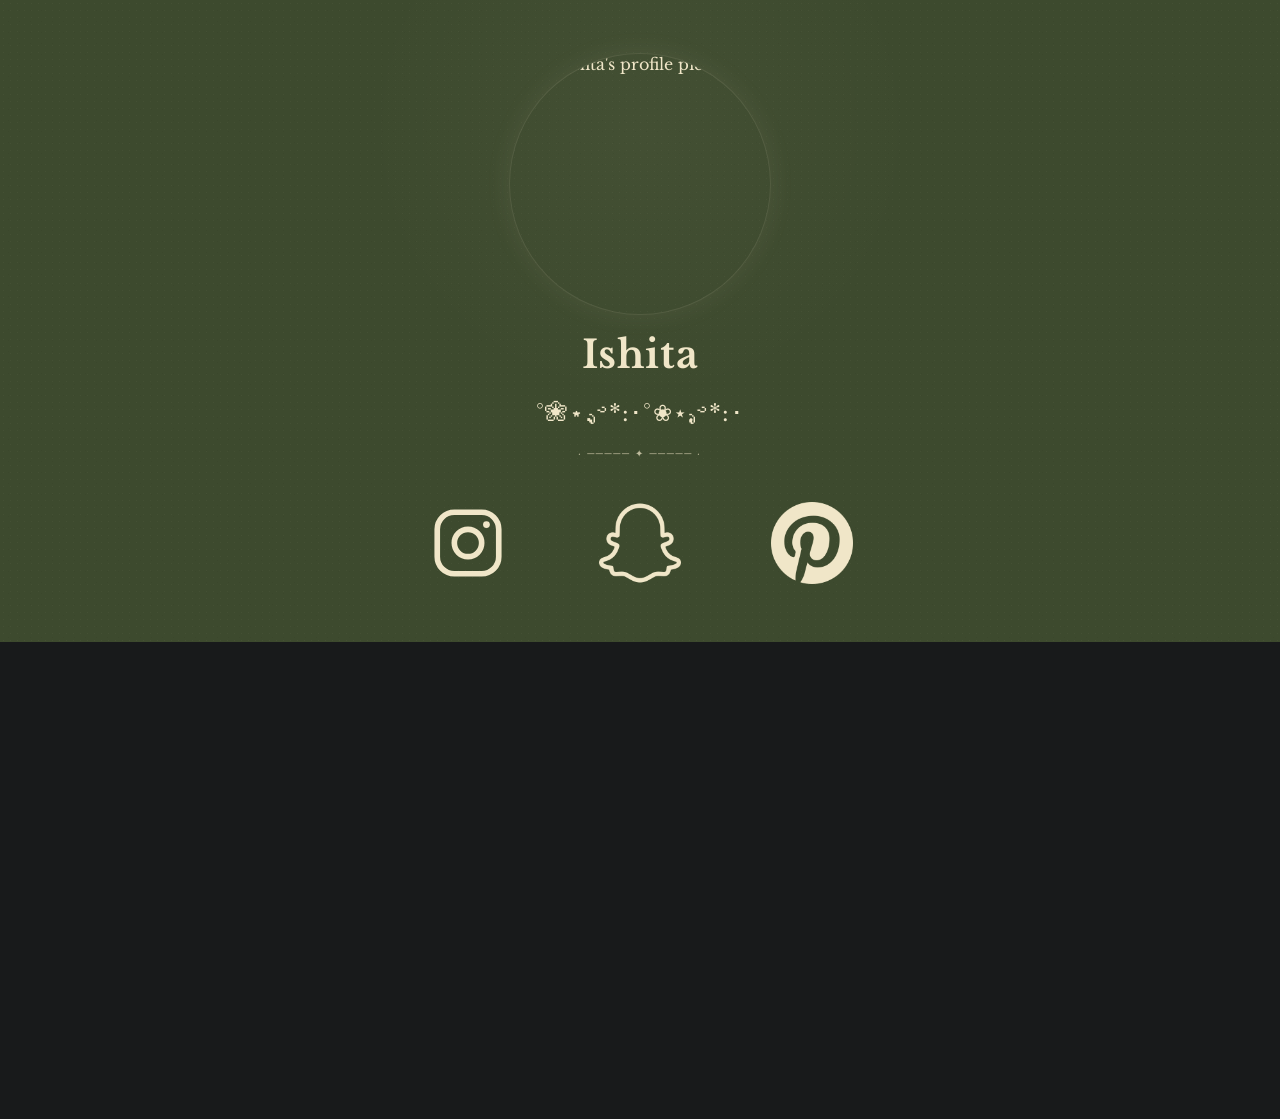
==== ishita.html @ b35d880c "Add Ishita's separate social page" ====
<!DOCTYPE html>
<html lang="en">
<head>
  <meta charset="UTF-8">
  <meta name="viewport" content="width=device-width, initial-scale=1.0">
  <meta name="theme-color" content="#3D4A2E">
  <meta name="description" content="Ishita's social links">
  <title>Ishita — Socials</title>
  <link rel="stylesheet" href="style.css">
</head>
<body>
  <main class="page">
    <section class="hero">
      <img class="profile" src="ishita-profile.jpg" alt="Ishita's profile picture">
      <h1>Ishita</h1>
      <p class="handle">°❀⋆.ೃ࿔*:･°❀⋆.ೃ࿔*:･</p>
      <nav class="socials" aria-label="Social media links">
        <a class="social-link" href="https://www.instagram.com/ishitaaa.36/" target="_blank" rel="noopener noreferrer" aria-label="Instagram">
          <svg viewBox="0 0 24 24" aria-hidden="true">
            <rect x="3" y="3" width="18" height="18" rx="5"></rect>
            <circle cx="12" cy="12" r="4"></circle>
            <circle class="dot" cx="17.4" cy="6.6" r="1"></circle>
          </svg>
        </a>
        <a class="social-link" href="https://www.snapchat.com/add/ishitakc2007" target="_blank" rel="noopener noreferrer" aria-label="Snapchat">
          <img src="snapchat.png" alt="" aria-hidden="true">
        </a>
        <a class="social-link" href="https://www.pinterest.com/ishitakc05/" target="_blank" rel="noopener noreferrer" aria-label="Pinterest">
          <img src="pinterest.png" alt="" aria-hidden="true">
        </a>
      </nav>
    </section>
    <section class="bottom" aria-hidden="true"></section>
  </main>
</body>
</html>
---- style.css ----
@import url('https://fonts.googleapis.com/css2?family=Libre+Baskerville:wght@400;700&display=swap');

:root {
  --green: #3D4A2E;
  --yellow: #F0E6C8;
  --black: #181A1B;
}

* {
  box-sizing: border-box;
}

html,
body {
  margin: 0;
  min-height: 100%;
  background: var(--black);
}

body {
  min-height: 100vh;
  color: var(--yellow);
  font-family: 'Libre Baskerville', Georgia, serif;
  overflow-x: hidden;
}

.page {
  min-height: 100vh;
  display: flex;
  flex-direction: column;
}

/* Upper profile area */
.hero {
  min-height: 47vh;
  padding: clamp(44px, 6vh, 78px) 20px 58px;
  background:
    radial-gradient(circle at 50% 20%, rgba(240, 230, 200, 0.035), transparent 34%),
    var(--green);
  display: flex;
  flex-direction: column;
  align-items: center;
  text-align: center;
  position: relative;
  isolation: isolate;
}

/* Very subtle paper/grain texture without requiring another image asset. */
.hero::after {
  content: "";
  position: absolute;
  inset: 0;
  z-index: -1;
  opacity: 0.055;
  pointer-events: none;
  background-image:
    radial-gradient(rgba(240, 230, 200, 0.7) 0.45px, transparent 0.55px),
    radial-gradient(rgba(0, 0, 0, 0.55) 0.4px, transparent 0.5px);
  background-size: 7px 7px, 11px 11px;
  background-position: 0 0, 3px 5px;
}

.profile {
  width: clamp(180px, 23vw, 260px);
  height: clamp(180px, 23vw, 260px);
  border-radius: 50%;
  object-fit: cover;
  display: block;
  box-shadow:
    0 0 0 1px rgba(240, 230, 200, 0.08),
    0 0 28px rgba(240, 230, 200, 0.075);
  animation: profileIn 650ms cubic-bezier(.2, .75, .25, 1) both;
}

h1 {
  margin: 20px 0 0;
  font-size: clamp(30px, 3vw, 43px);
  line-height: 1.1;
  font-weight: 700;
  letter-spacing: 0.02em;
  animation: contentIn 550ms 120ms cubic-bezier(.2, .75, .25, 1) both;
}

.handle {
  margin: 24px 0 0;
  font-size: clamp(17px, 1.8vw, 25px);
  line-height: 1.2;
  letter-spacing: 0.05em;
  font-weight: 400;
  white-space: nowrap;
  animation: contentIn 550ms 220ms cubic-bezier(.2, .75, .25, 1) both;
}

/* Small decorative separator */
.handle::after {
  content: "· ───── ✦ ───── ·";
  display: block;
  margin-top: 20px;
  font-size: 10px;
  letter-spacing: 0.16em;
  opacity: 0.72;
}

/* Social buttons */
.socials {
  display: flex;
  align-items: center;
  justify-content: center;
  gap: clamp(46px, 7vw, 90px);
  margin-top: 42px;
  animation: iconsIn 600ms 330ms cubic-bezier(.2, .75, .25, 1) both;
}

.social-link {
  width: 82px;
  height: 82px;
  display: grid;
  place-items: center;
  color: var(--yellow);
  text-decoration: none;
  border-radius: 50%;
  transition:
    transform 180ms ease,
    opacity 180ms ease,
    filter 180ms ease;
}

.social-link:hover {
  transform: translateY(-4px) scale(1.045);
  opacity: 0.9;
  filter: drop-shadow(0 5px 9px rgba(240, 230, 200, 0.10));
}

.social-link:active {
  transform: scale(0.95);
}

.social-link:focus-visible {
  outline: 1px solid var(--yellow);
  outline-offset: 7px;
}

.social-link svg {
  width: 100%;
  height: 100%;
  fill: none;
  stroke: currentColor;
  stroke-width: 1.65;
  stroke-linecap: round;
  stroke-linejoin: round;
}

.social-link svg .dot {
  fill: currentColor;
  stroke: none;
}

.social-link img {
  width: 100%;
  height: 100%;
  object-fit: contain;
  display: block;
}

/* Lower black area */
.bottom {
  flex: 1;
  min-height: 53vh;
  background: var(--black);
}

/* Entrance animations */
@keyframes profileIn {
  from {
    opacity: 0;
    transform: translateY(12px) scale(0.97);
  }
  to {
    opacity: 1;
    transform: translateY(0) scale(1);
  }
}

@keyframes contentIn {
  from {
    opacity: 0;
    transform: translateY(9px);
  }
  to {
    opacity: 1;
    transform: translateY(0);
  }
}

@keyframes iconsIn {
  from {
    opacity: 0;
    transform: translateY(12px);
  }
  to {
    opacity: 1;
    transform: translateY(0);
  }
}

@media (max-width: 600px) {
  .hero {
    min-height: 47vh;
    padding-top: 42px;
    padding-bottom: 50px;
  }

  .profile {
    width: 190px;
    height: 190px;
  }

  h1 {
    margin-top: 18px;
    font-size: 31px;
  }

  .handle {
    margin-top: 23px;
    font-size: 17px;
  }

  .handle::after {
    margin-top: 17px;
  }

  .socials {
    gap: 36px;
    margin-top: 38px;
  }

  .social-link {
    width: 72px;
    height: 72px;
  }
}

@media (max-width: 380px) {
  .socials {
    gap: 22px;
  }

  .social-link {
    width: 66px;
    height: 66px;
  }
}

@media (prefers-reduced-motion: reduce) {
  .profile,
  h1,
  .handle,
  .socials {
    animation: none;
  }

  .social-link {
    transition: none;
  }
}
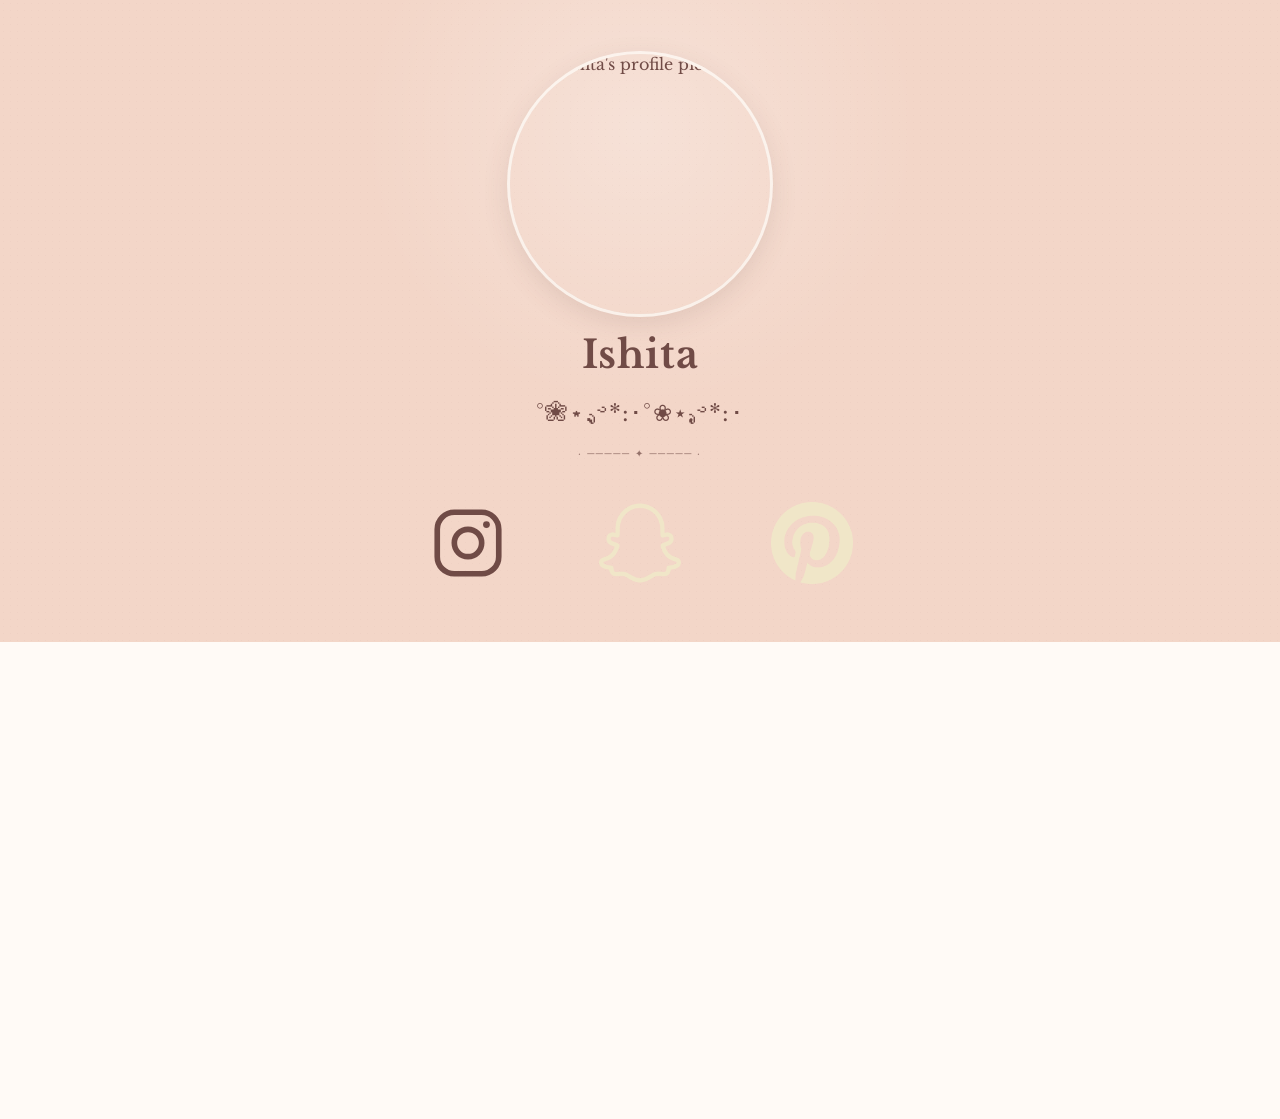
==== commit c9672c4c: "Use Ishita's dedicated stylesheet" ====
--- a/ishita.html
+++ b/ishita.html
@@ -3,10 +3,10 @@
 <head>
   <meta charset="UTF-8">
   <meta name="viewport" content="width=device-width, initial-scale=1.0">
-  <meta name="theme-color" content="#3D4A2E">
+  <meta name="theme-color" content="#F3D6C8">
   <meta name="description" content="Ishita's social links">
   <title>Ishita — Socials</title>
-  <link rel="stylesheet" href="style.css">
+  <link rel="stylesheet" href="ishita.css">
 </head>
 <body>
   <main class="page">
@@ -16,18 +16,10 @@
       <p class="handle">°❀⋆.ೃ࿔*:･°❀⋆.ೃ࿔*:･</p>
       <nav class="socials" aria-label="Social media links">
         <a class="social-link" href="https://www.instagram.com/ishitaaa.36/" target="_blank" rel="noopener noreferrer" aria-label="Instagram">
-          <svg viewBox="0 0 24 24" aria-hidden="true">
-            <rect x="3" y="3" width="18" height="18" rx="5"></rect>
-            <circle cx="12" cy="12" r="4"></circle>
-            <circle class="dot" cx="17.4" cy="6.6" r="1"></circle>
-          </svg>
+          <svg viewBox="0 0 24 24" aria-hidden="true"><rect x="3" y="3" width="18" height="18" rx="5"></rect><circle cx="12" cy="12" r="4"></circle><circle class="dot" cx="17.4" cy="6.6" r="1"></circle></svg>
         </a>
-        <a class="social-link" href="https://www.snapchat.com/add/ishitakc2007" target="_blank" rel="noopener noreferrer" aria-label="Snapchat">
-          <img src="snapchat.png" alt="" aria-hidden="true">
-        </a>
-        <a class="social-link" href="https://www.pinterest.com/ishitakc05/" target="_blank" rel="noopener noreferrer" aria-label="Pinterest">
-          <img src="pinterest.png" alt="" aria-hidden="true">
-        </a>
+        <a class="social-link" href="https://www.snapchat.com/add/ishitakc2007" target="_blank" rel="noopener noreferrer" aria-label="Snapchat"><img src="snapchat.png" alt="" aria-hidden="true"></a>
+        <a class="social-link" href="https://www.pinterest.com/ishitakc05/" target="_blank" rel="noopener noreferrer" aria-label="Pinterest"><img src="pinterest.png" alt="" aria-hidden="true"></a>
       </nav>
     </section>
     <section class="bottom" aria-hidden="true"></section>
--- a/ishita.css
+++ b/ishita.css
@@ -0,0 +1,58 @@
+@import url('https://fonts.googleapis.com/css2?family=Libre+Baskerville:wght@400;700&display=swap');
+
+:root {
+  --green: #F3D6C8;
+  --yellow: #704B46;
+  --black: #FFFAF6;
+}
+
+* { box-sizing: border-box; }
+html, body { margin: 0; min-height: 100%; background: var(--black); }
+body { min-height: 100vh; color: var(--yellow); font-family: 'Libre Baskerville', Georgia, serif; overflow-x: hidden; }
+.page { min-height: 100vh; display: flex; flex-direction: column; }
+.hero {
+  min-height: 47vh;
+  padding: clamp(44px, 6vh, 78px) 20px 58px;
+  background: radial-gradient(circle at 50% 20%, rgba(255,255,255,.28), transparent 34%), var(--green);
+  display: flex; flex-direction: column; align-items: center; text-align: center;
+  position: relative; isolation: isolate;
+}
+.hero::after {
+  content: ""; position: absolute; inset: 0; z-index: -1; opacity: .045; pointer-events: none;
+  background-image: radial-gradient(rgba(112,75,70,.7) .45px, transparent .55px), radial-gradient(rgba(255,255,255,.55) .4px, transparent .5px);
+  background-size: 7px 7px, 11px 11px; background-position: 0 0, 3px 5px;
+}
+.profile {
+  width: clamp(180px, 23vw, 260px); height: clamp(180px, 23vw, 260px); border-radius: 50%;
+  object-fit: cover; display: block; box-shadow: 0 0 0 3px rgba(255,250,246,.8), 0 8px 28px rgba(112,75,70,.16);
+  animation: profileIn 650ms cubic-bezier(.2,.75,.25,1) both;
+}
+h1 { margin: 20px 0 0; font-size: clamp(30px,3vw,43px); line-height: 1.1; font-weight: 700; letter-spacing: .02em; animation: contentIn 550ms 120ms cubic-bezier(.2,.75,.25,1) both; }
+.handle { margin: 24px 0 0; font-size: clamp(17px,1.8vw,25px); line-height: 1.2; letter-spacing: .05em; font-weight: 400; white-space: nowrap; animation: contentIn 550ms 220ms cubic-bezier(.2,.75,.25,1) both; }
+.handle::after { content: "· ───── ✦ ───── ·"; display: block; margin-top: 20px; font-size: 10px; letter-spacing: .16em; opacity: .72; }
+.socials { display: flex; align-items: center; justify-content: center; gap: clamp(46px,7vw,90px); margin-top: 42px; animation: iconsIn 600ms 330ms cubic-bezier(.2,.75,.25,1) both; }
+.social-link { width: 82px; height: 82px; display: grid; place-items: center; color: var(--yellow); text-decoration: none; border-radius: 50%; transition: transform 180ms ease, opacity 180ms ease, filter 180ms ease; }
+.social-link:hover { transform: translateY(-4px) scale(1.045); opacity: .9; filter: drop-shadow(0 5px 9px rgba(112,75,70,.12)); }
+.social-link:active { transform: scale(.95); }
+.social-link:focus-visible { outline: 1px solid var(--yellow); outline-offset: 7px; }
+.social-link svg { width: 100%; height: 100%; fill: none; stroke: currentColor; stroke-width: 1.65; stroke-linecap: round; stroke-linejoin: round; }
+.social-link svg .dot { fill: currentColor; stroke: none; }
+.social-link img { width: 100%; height: 100%; object-fit: contain; display: block; }
+.bottom { flex: 1; min-height: 53vh; background: var(--black); }
+@keyframes profileIn { from { opacity: 0; transform: translateY(12px) scale(.97); } to { opacity: 1; transform: translateY(0) scale(1); } }
+@keyframes contentIn { from { opacity: 0; transform: translateY(9px); } to { opacity: 1; transform: translateY(0); } }
+@keyframes iconsIn { from { opacity: 0; transform: translateY(12px); } to { opacity: 1; transform: translateY(0); } }
+@media (max-width:600px) {
+  .hero { min-height:47vh; padding-top:42px; padding-bottom:50px; }
+  .profile { width:190px; height:190px; }
+  h1 { margin-top:18px; font-size:31px; }
+  .handle { margin-top:23px; font-size:17px; }
+  .handle::after { margin-top:17px; }
+  .socials { gap:36px; margin-top:38px; }
+  .social-link { width:72px; height:72px; }
+}
+@media (max-width:380px) { .socials { gap:22px; } .social-link { width:66px; height:66px; } }
+@media (prefers-reduced-motion:reduce) {
+  .profile,h1,.handle,.socials { animation:none; }
+  .social-link { transition:none; }
+}
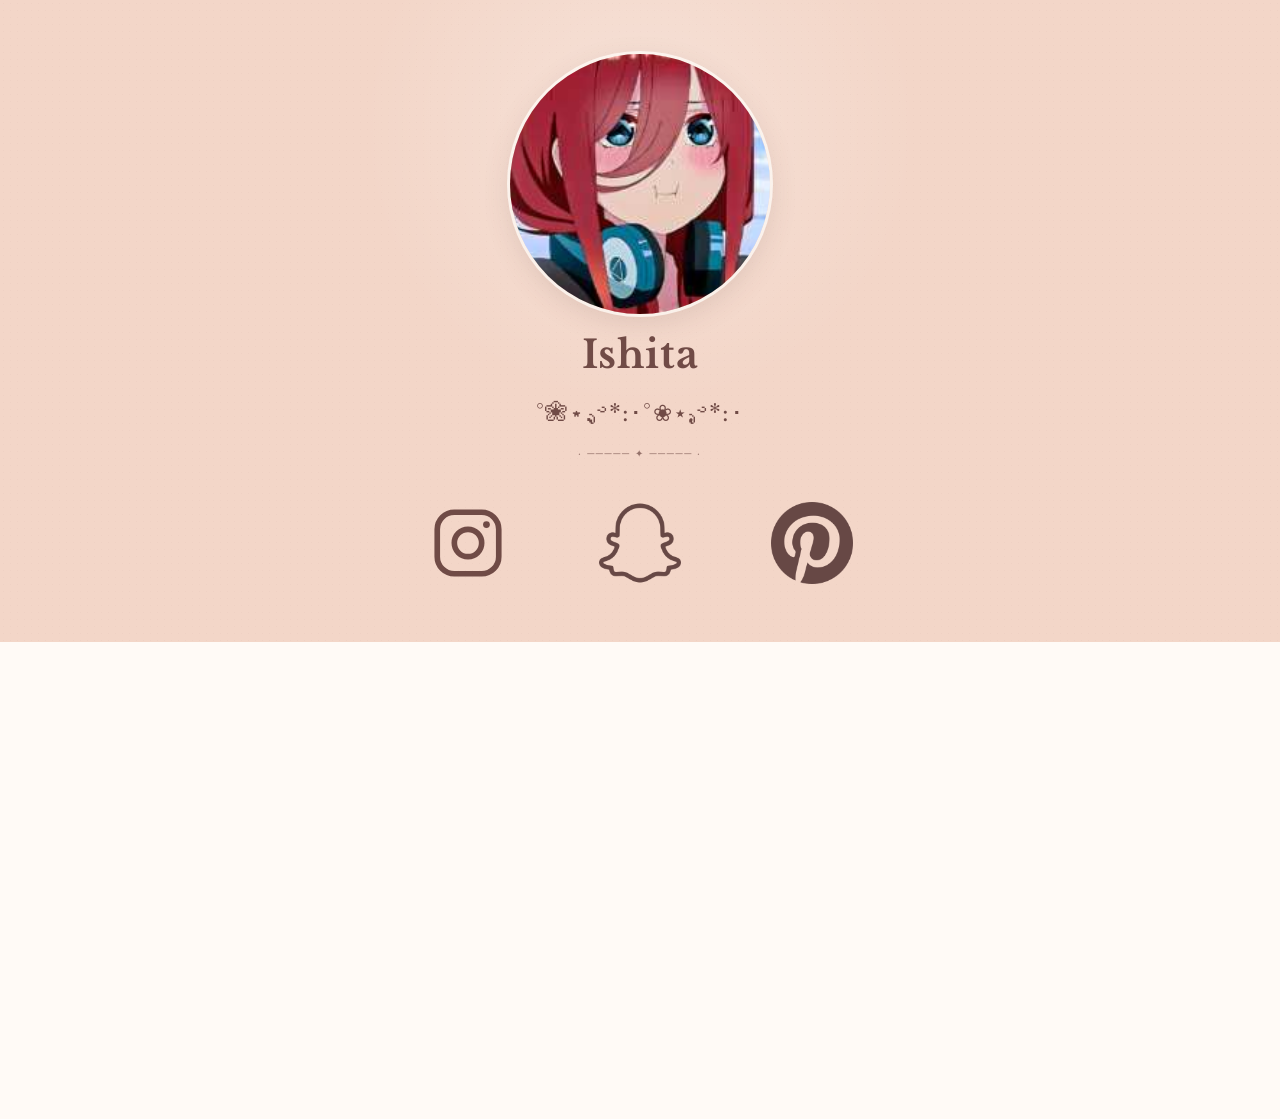
==== commit 9fc6430e: "Bust mobile stylesheet cache for Ishita page" ====
--- a/ishita.html
+++ b/ishita.html
@@ -6,7 +6,7 @@
   <meta name="theme-color" content="#F3D6C8">
   <meta name="description" content="Ishita's social links">
   <title>Ishita — Socials</title>
-  <link rel="stylesheet" href="ishita.css">
+  <link rel="stylesheet" href="ishita.css?v=2">
 </head>
 <body>
   <main class="page">
--- a/ishita.css
+++ b/ishita.css
@@ -37,7 +37,7 @@
 .social-link:focus-visible { outline: 1px solid var(--yellow); outline-offset: 7px; }
 .social-link svg { width: 100%; height: 100%; fill: none; stroke: currentColor; stroke-width: 1.65; stroke-linecap: round; stroke-linejoin: round; }
 .social-link svg .dot { fill: currentColor; stroke: none; }
-.social-link img { width: 100%; height: 100%; object-fit: contain; display: block; }
+.social-link img { width: 100%; height: 100%; object-fit: contain; display: block; filter: brightness(0) saturate(100%) invert(29%) sepia(12%) saturate(1230%) hue-rotate(317deg) brightness(91%) contrast(84%); }
 .bottom { flex: 1; min-height: 53vh; background: var(--black); }
 @keyframes profileIn { from { opacity: 0; transform: translateY(12px) scale(.97); } to { opacity: 1; transform: translateY(0) scale(1); } }
 @keyframes contentIn { from { opacity: 0; transform: translateY(9px); } to { opacity: 1; transform: translateY(0); } }
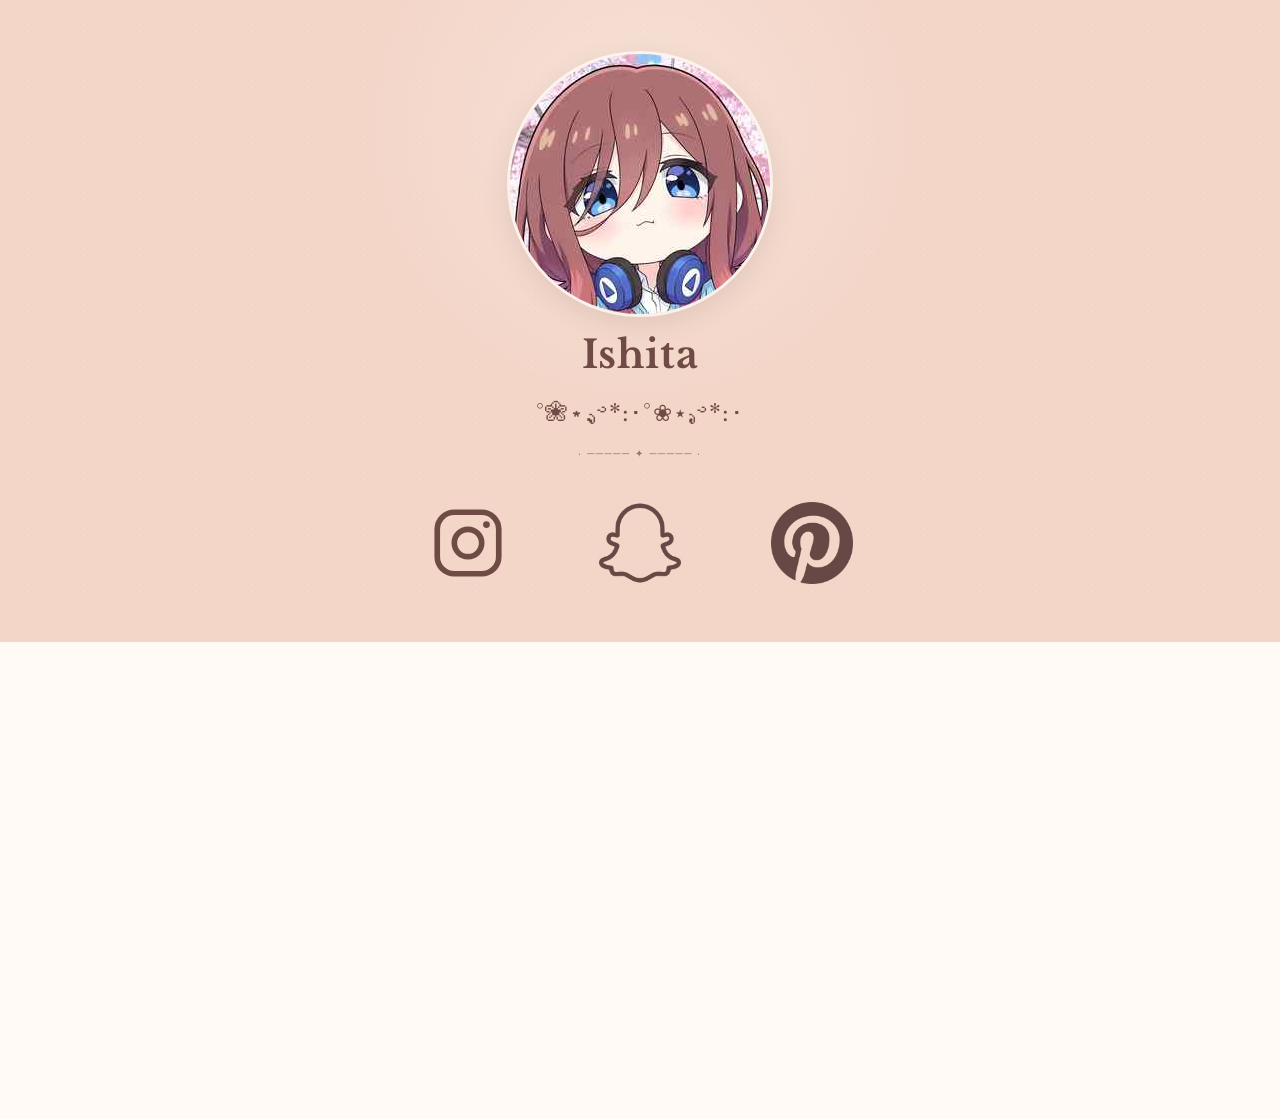
==== commit a602745a: "Refresh Ishita profile image cache" ====
--- a/ishita.html
+++ b/ishita.html
@@ -11,7 +11,7 @@
 <body>
   <main class="page">
     <section class="hero">
-      <img class="profile" src="ishita-profile.jpg" alt="Ishita's profile picture">
+      <img class="profile" src="ishita-profile.jpg?v=2" alt="Ishita's profile picture">
       <h1>Ishita</h1>
       <p class="handle">°❀⋆.ೃ࿔*:･°❀⋆.ೃ࿔*:･</p>
       <nav class="socials" aria-label="Social media links">
